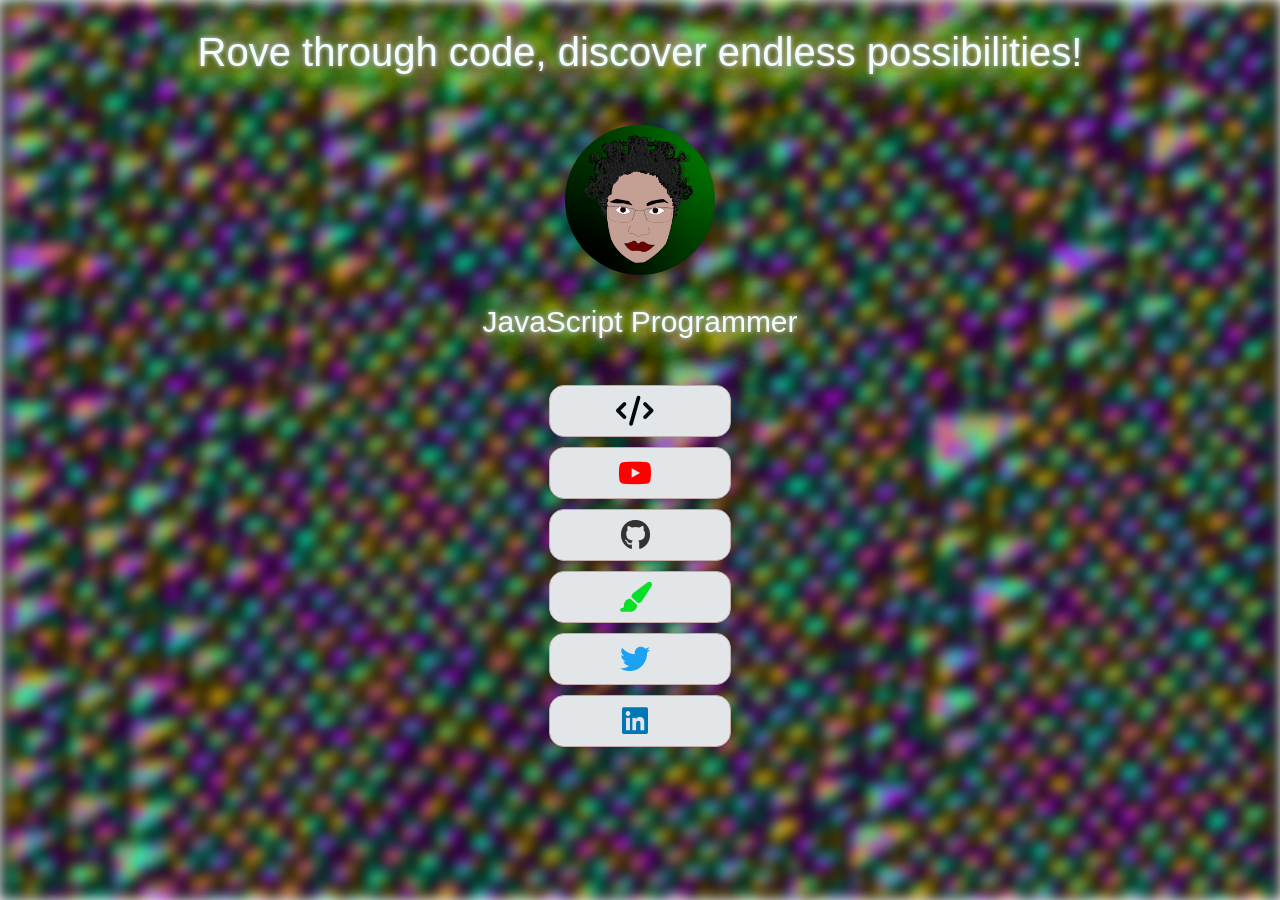
==== index.html @ 311aced1 "Add files via upload" ====
<!DOCTYPE html>
<html lang="en">
<head>
    <meta charset="UTF-8">
    <meta name="viewport" content="width=device-width, initial-scale=1.0">
    <title>reyrove</title>
    <link rel="stylesheet" href="style.css">
    <link rel="stylesheet" href="https://cdnjs.cloudflare.com/ajax/libs/font-awesome/6.0.0-beta3/css/all.min.css">
</head>
<body>
    <div class="center-text">Rove through code, discover endless possibilities!</div>
    <div class="center-container">
        <div class="circle-image">
            <img src="images/reyrove.png" alt="reyrove">
        </div>
        <div class="bottom-text">JavaScript Programmer</div>
    </div>

    <ul>
        <li>
            <a href="https://www.fxhash.xyz/u/reyrove" title="fxhash"></a>
            <i class="fas fa-code icon"></i>
    
        </li>
        <li>
            <a href="https://www.youtube.com/@reyrove" title="youtube"></a>
            <i class="fab fa-youtube icon"></i>
          
        </li>
        <li>
            <a href="https://github.com/reyrove/" title="github"></a>
            <i class="fab fa-github icon"></i>
           
        </li>
        <li>
            <a href="https://objkt.com/users/tz1RXsijmPeeF1kPyrhd8Hkm2RskJAeU3si5" title="objkt"></a>
            <i class="fas fa-paint-brush icon"></i>
          
        </li>
        <li>
            <a href="https://x.com/reyrove" title="twitter"></a>
            <i class="fab fa-twitter icon"></i>
           
        </li>
        <li>
            <a href="https://www.linkedin.com/in/reyhaneh-daneshdoost-730481160/" title="linkedin"></a>
            <i class="fab fa-linkedin icon"></i>
          
        </li>
    </ul>
</body>
</html>
---- style.css ----
/* General Styles */
body {
    position: relative;
    margin: 0;
    display: flex;
    flex-direction: column;
    align-items: center;
    min-height: 100vh;
    font-family: 'Quicksand', sans-serif;
    text-align: center;
    overflow-y: auto; /* Allow vertical scrolling */
    overflow-x: hidden; /* Prevent horizontal scrolling */
}
body::before {
    content: '';
    position: absolute;
    top: 0;
    left: 0;
    width: 100%;
    height: 100%;
    background-image: url('images/image.png');
    background-size: cover;
    background-repeat: no-repeat;
    background-attachment: fixed;
    background-position: center;
    filter: blur(7px); /* Adjust the blur level as needed */
    z-index: -1;
}

.center-text {
    color: azure;
    margin-top: 30px;
    margin-bottom: 30px;
    font-size: 40px;
    z-index: 1;
    text-shadow: 
    0 0 5px #fff,
    0 0 10px #0d0101,
    0 0 20px #b7e474,
    0 0 30px #f8610a,
    0 0 40px #0af244,
    0 0 50px #a8e855,
    0 0 60px #ccff00,
    0 0 70px #35da14;
}

.center-container {
    display: flex;
    flex-direction: column;
    align-items: center;
    z-index: 1;
    padding: 20px;
}
.circle-image {
    width: 150px;
    height: 150px;
    border-radius: 50%;
    overflow: hidden;
    display: flex;
    justify-content: center;
    align-items: center;
    margin-bottom: 30px;
    z-index: 1;
    animation: rotate 4s linear 1; /* Rotate once over 4 seconds */
}

@keyframes rotate {
    from { transform: rotate(0deg); }
    to { transform: rotate(360deg); }
}

.circle-image img {
    width: 100%;
    height: 100%;
    object-fit: cover;
}
.bottom-text {
    color: azure;
    font-size: 30px;
    z-index: 1;
    text-shadow: 
    0 0 5px #fff,
    0 0 6px #1c0808,
    0 0 10px #b7e474,
    0 0 30px #f8610a,
    0 0 40px #0af244,
    0 0 40px #a8e855,
    0 0 40px #ccff00,
    0 0 50px #35da14;
}
ul {
    list-style-type: none;
    padding: 0;
    z-index: 1;
}
li {
    width: 180px;
    height: 50px;
    margin: 10px 0;
    background-color: #e3e6e9;
    display: flex;
    justify-content: center;
    align-items: center;
    border: 1px solid #c3a9a9;
    border-radius: 15px;
    position: relative;
    transform: translateX(-100%); /* Start off-screen to the left */
    animation: moveRight 1s forwards;
}

li:nth-child(1) { animation-delay: 0.5s; }
li:nth-child(2) { animation-delay: 1s; }
li:nth-child(3) { animation-delay: 1.5s; }
li:nth-child(4) { animation-delay: 2s; }
li:nth-child(5) { animation-delay: 2.5s; }
li:nth-child(6) { animation-delay: 3s; }

@keyframes moveRight {
    to {
       opacity: 1;
       transform: translateX(0);
    }
}

a {
    position: absolute;
    top: 0;
    left: 0;
    width: 100%;
    height: 100%;
    opacity: 0;
    border-radius: 15px;
}
.title {
    font-size: 15px;
    color: #0d1401;
    z-index: 1;
    font-family: 'Courier New', Courier, monospace;
}

.icon {
    font-size: 30px;  /* Adjusted icon size */
    margin-right: 10px;
    transition: color 0.3s;
}

.fa-code {
    color: #01090f; /* Blue */
}
.fa-youtube {
    color: #ff0000; /* Red */
}
.fa-github {
    color: #333; /* Dark Gray */
}
.fa-paint-brush {
    color: #08df28; /* Purple */
}
.fa-twitter {
    color: #1da1f2; /* Light Blue */
}
.fa-linkedin {
    color: #0077b5; /* LinkedIn Blue */
}

/* Custom Scrollbar Styles */
::-webkit-scrollbar {
    width: 12px; /* Width of the entire scrollbar */
}

::-webkit-scrollbar-track {
    background: #fafbfa; /* Color of the scrollbar track */
    border-radius: 6px; /* Rounded corners for the track */
}

::-webkit-scrollbar-thumb {
    background-color: #b2e79e; /* Color of the scrollbar thumb */
    border-radius: 6px; /* Rounded corners for the thumb */
    border: 3px solid #cee0e7; /* Padding around the thumb */
}

::-webkit-scrollbar-thumb:hover {
    background-color: #aac226; /* Color when hovering over the scrollbar thumb */
}

/* Responsive Text Sizes */
@media (max-width: 768px) {
    .center-text {
        font-size: 30px;
    }

    .bottom-text {
        font-size: 20px;
    }

    .icon {
        font-size: 25px;
    }

    li {
        width: 150px;
        height: 40px;
    }

    .title {
        font-size: 12px;
    }
}

@media (max-width: 480px) {
    .center-text {
        font-size: 24px;
    }

    .bottom-text {
        font-size: 18px;
    }

    .icon {
        font-size: 20px;
    }

    li {
        width: 120px;
        height: 35px;
    }

    .title {
        font-size: 10px;
    }
}
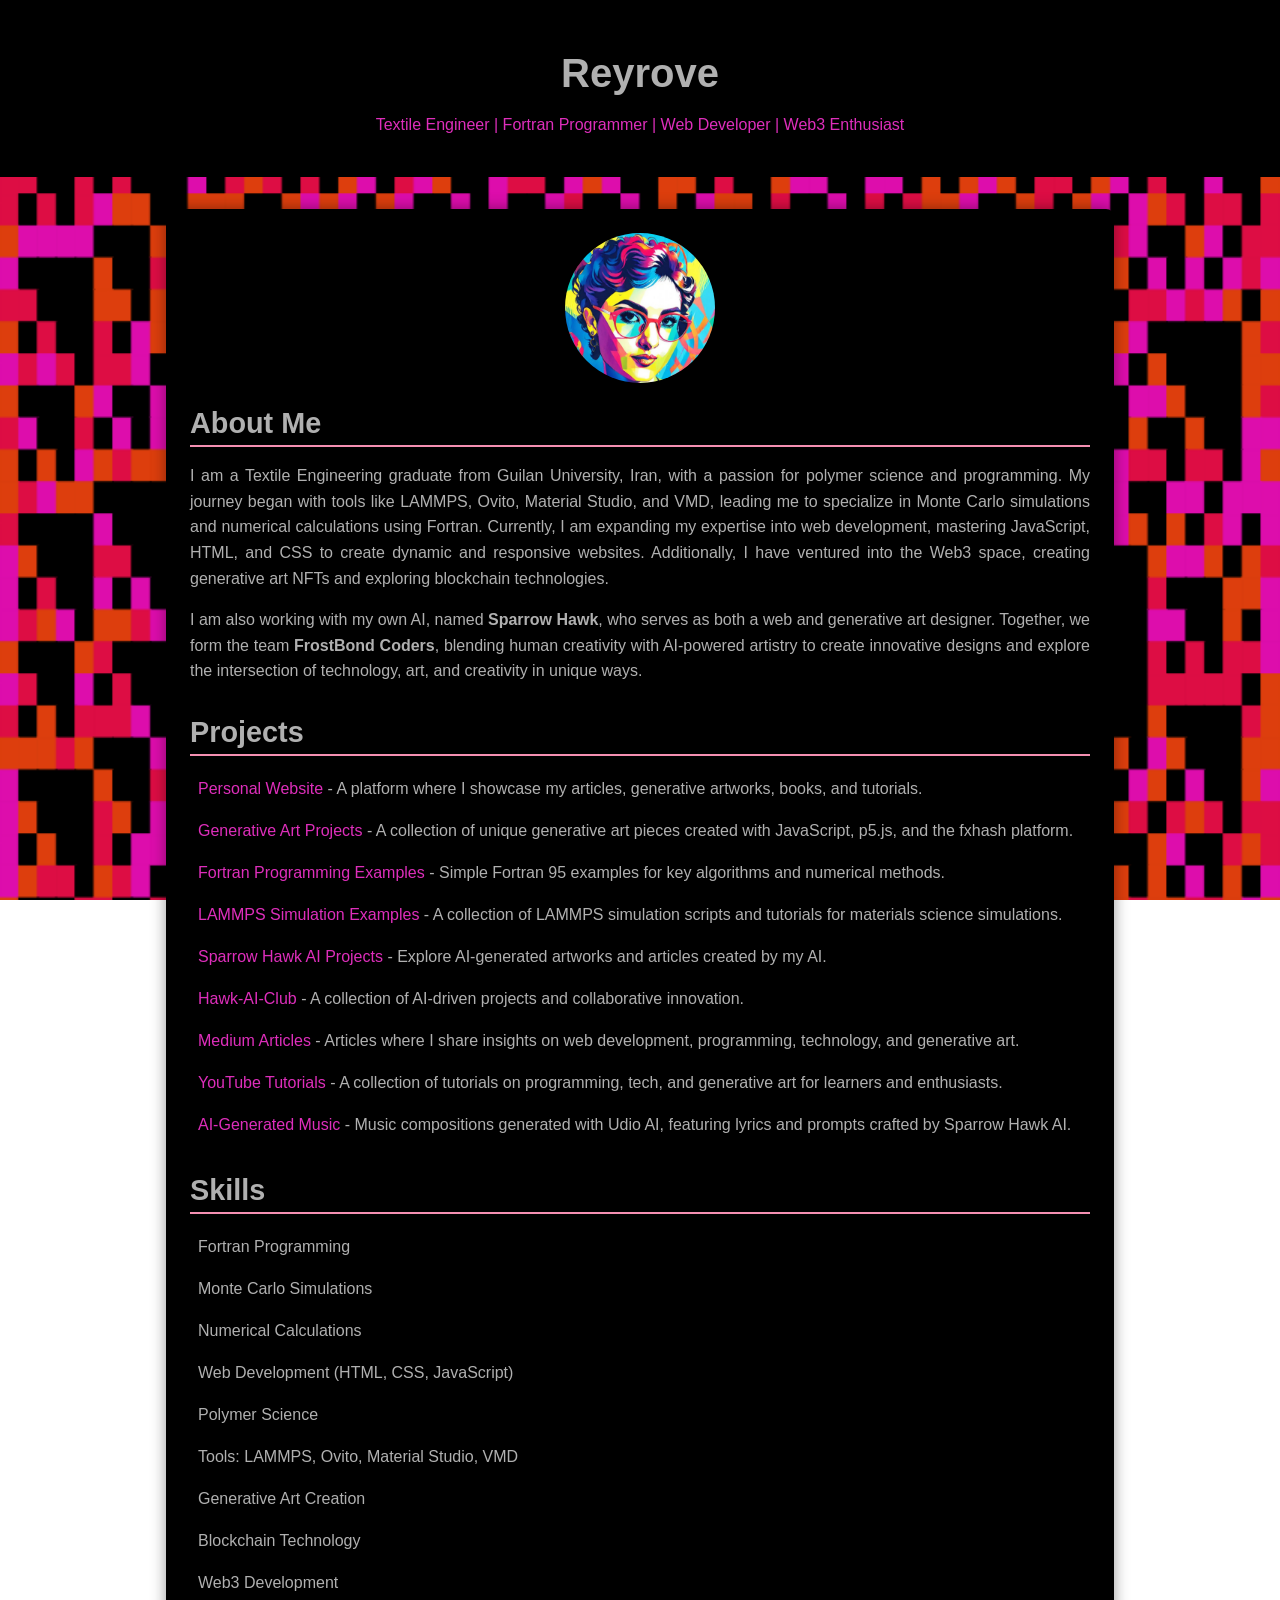
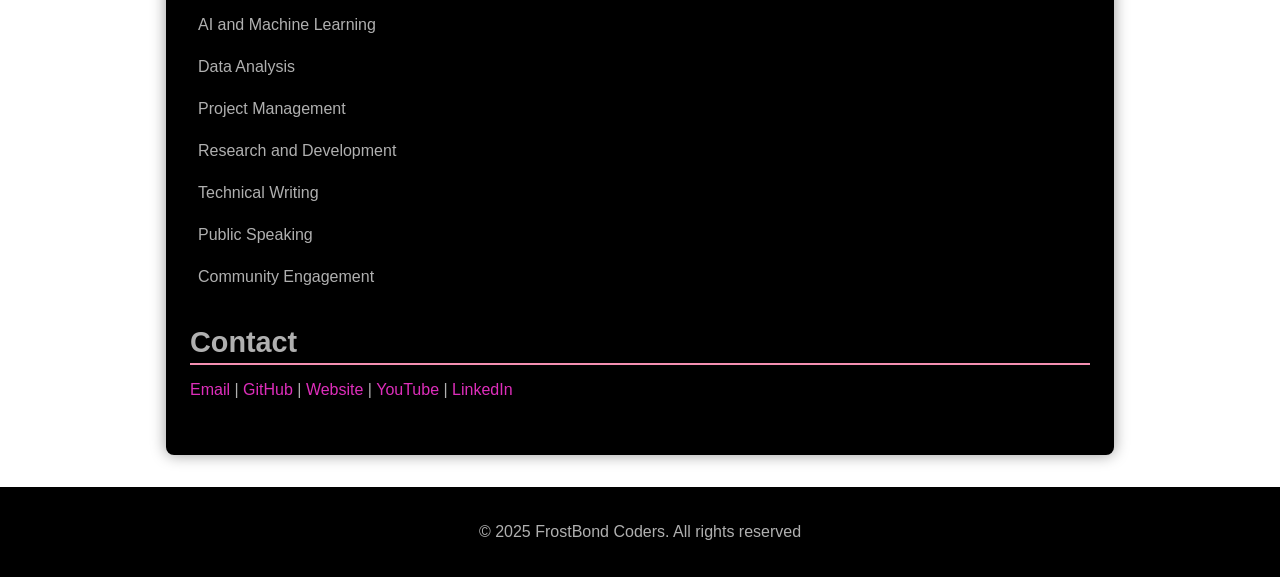
==== commit c1a2c3e8: "Add files via upload" ====
--- a/index.html
+++ b/index.html
@@ -3,51 +3,84 @@
 <head>
     <meta charset="UTF-8">
     <meta name="viewport" content="width=device-width, initial-scale=1.0">
-    <title>reyrove</title>
+    <title>Reyrove</title>
     <link rel="stylesheet" href="style.css">
-    <link rel="stylesheet" href="https://cdnjs.cloudflare.com/ajax/libs/font-awesome/6.0.0-beta3/css/all.min.css">
+    <link rel="icon" href="images/profile.png">
 </head>
 <body>
-    <div class="center-text">Rove through code, discover endless possibilities!</div>
-    <div class="center-container">
-        <div class="circle-image">
-            <img src="images/reyrove.png" alt="reyrove">
-        </div>
-        <div class="bottom-text">JavaScript Programmer</div>
+    <header>
+        <h1>Reyrove</h1>
+        <p class="centered-text">Textile Engineer | Fortran Programmer | Web Developer | Web3 Enthusiast</p>
+    </header>
+    <div class="container">
+        <img src="./images/profile.png" alt="Reyhaneh Daneshdoost" class="profile-img">
+        
+        <section>
+            <h2>About Me</h2>
+            <p>
+                I am a Textile Engineering graduate from Guilan University, Iran, with a passion for polymer science and programming. My journey began with tools like LAMMPS, Ovito, Material Studio, and VMD, leading me to specialize in Monte Carlo simulations and numerical calculations using Fortran. Currently, I am expanding my expertise into web development, mastering JavaScript, HTML, and CSS to create dynamic and responsive websites. Additionally, I have ventured into the Web3 space, creating generative art NFTs and exploring blockchain technologies.
+            </p>
+            <p>
+                I am also working with my own AI, named <strong>Sparrow Hawk</strong>, who serves as both a web and generative art designer. Together, we form the team <strong>FrostBond Coders</strong>, blending human creativity with AI-powered artistry to create innovative designs and explore the intersection of technology, art, and creativity in unique ways.
+            </p>
+        </section>
+
+        <section>
+            <h2>Projects</h2>
+            <ul class="projects">
+                <li><a href="https://reyrove.xyz/" target="_blank">Personal Website</a> - A platform where I showcase my articles, generative artworks, books, and tutorials.</li>
+                <li><a href="https://github.com/reyrove/fxhash-projects" target="_blank">Generative Art Projects</a> - A collection of unique generative art pieces created with JavaScript, p5.js, and the fxhash platform.</li>
+                <li><a href="https://github.com/reyrove/fortran" target="_blank">Fortran Programming Examples</a> - Simple Fortran 95 examples for key algorithms and numerical methods.</li>
+                <li><a href="https://github.com/reyrove/Molecular-Dynamics" target="_blank">LAMMPS Simulation Examples</a> - A collection of LAMMPS simulation scripts and tutorials for materials science simulations.</li>
+                <li><a href="https://github.com/reyrove/Sparrow-Hawk" target="_blank">Sparrow Hawk AI Projects</a> - Explore AI-generated artworks and articles created by my AI.</li>
+                <li><a href="https://github.com/reyrove/Hawk-AI-Club" target="_blank">Hawk-AI-Club</a> - A collection of AI-driven projects and collaborative innovation.</li>
+                <li><a href="https://medium.com/@reyhanehdaneshdoost" target="_blank">Medium Articles</a> - Articles where I share insights on web development, programming, technology, and generative art.</li>
+                <li><a href="https://www.youtube.com/@freyjafa" target="_blank">YouTube Tutorials</a> - A collection of tutorials on programming, tech, and generative art for learners and enthusiasts.</li>
+                <li><a href="music/music.html" target="_blank">AI-Generated Music</a> - Music compositions generated with Udio AI, featuring lyrics and prompts crafted by Sparrow Hawk AI.</li>
+            </ul>
+        </section>
+        
+        <section>
+            <h2>Skills</h2>
+            <ul class="skills">
+                <li>Fortran Programming</li>
+                <li>Monte Carlo Simulations</li>
+                <li>Numerical Calculations</li>
+                <li>Web Development (HTML, CSS, JavaScript)</li>
+                <li>Polymer Science</li>
+                <li>Tools: LAMMPS, Ovito, Material Studio, VMD</li>
+                <li>Generative Art Creation</li>
+                <li>Blockchain Technology</li>
+                <li>Web3 Development</li>
+                <li>AI and Machine Learning</li>
+                <li>Data Analysis</li>
+                <li>Project Management</li>
+                <li>Research and Development</li>
+                <li>Technical Writing</li>
+                <li>Public Speaking</li>
+                <li>Community Engagement</li>
+            </ul>
+        </section>
+        
+        <!-- Updated Contact Section -->
+        <section>
+            <h2>Contact</h2>
+            <div>
+                <a href="mailto:reyhanehdaneshdoost@gmail.com">Email</a> | 
+                <a href="https://github.com/reyrove">GitHub</a> | 
+                <a href="https://reyrove.xyz">Website</a> | 
+                <a href="https://www.youtube.com/@reyrove">YouTube</a> | 
+                <a href="https://www.linkedin.com/in/reyhaneh-daneshdoost">LinkedIn</a>
+            </div>
+        </section>
     </div>
-
-    <ul>
-        <li>
-            <a href="https://www.fxhash.xyz/u/reyrove" title="fxhash"></a>
-            <i class="fas fa-code icon"></i>
-    
-        </li>
-        <li>
-            <a href="https://www.youtube.com/@reyrove" title="youtube"></a>
-            <i class="fab fa-youtube icon"></i>
-          
-        </li>
-        <li>
-            <a href="https://github.com/reyrove/" title="github"></a>
-            <i class="fab fa-github icon"></i>
-           
-        </li>
-        <li>
-            <a href="https://objkt.com/users/tz1RXsijmPeeF1kPyrhd8Hkm2RskJAeU3si5" title="objkt"></a>
-            <i class="fas fa-paint-brush icon"></i>
-          
-        </li>
-        <li>
-            <a href="https://x.com/reyrove" title="twitter"></a>
-            <i class="fab fa-twitter icon"></i>
-           
-        </li>
-        <li>
-            <a href="https://www.linkedin.com/in/reyhaneh-daneshdoost-730481160/" title="linkedin"></a>
-            <i class="fab fa-linkedin icon"></i>
-          
-        </li>
-    </ul>
+    <footer>
+        <p class="centered-text">&copy; 2025 FrostBond Coders. All rights reserved</p>
+    </footer>
 </body>
 </html>
 
+
+
+
+
--- a/style.css
+++ b/style.css
@@ -1,232 +1,111 @@
-/* General Styles */
-body {
-    position: relative;
+html, body {
+    height: 100%; 
     margin: 0;
-    display: flex;
-    flex-direction: column;
-    align-items: center;
-    min-height: 100vh;
-    font-family: 'Quicksand', sans-serif;
-    text-align: center;
-    overflow-y: auto; /* Allow vertical scrolling */
-    overflow-x: hidden; /* Prevent horizontal scrolling */
-}
-body::before {
-    content: '';
-    position: absolute;
-    top: 0;
-    left: 0;
-    width: 100%;
-    height: 100%;
-    background-image: url('images/image.png');
-    background-size: cover;
-    background-repeat: no-repeat;
-    background-attachment: fixed;
-    background-position: center;
-    filter: blur(7px); /* Adjust the blur level as needed */
-    z-index: -1;
+    padding: 0;
+    background-image: url('images/background-1.png');
+    background-size: cover; 
+    background-position: center; 
+    background-attachment: fixed; 
+    color: #b0b0b0; 
 }
 
-.center-text {
-    color: azure;
-    margin-top: 30px;
-    margin-bottom: 30px;
-    font-size: 40px;
-    z-index: 1;
-    text-shadow: 
-    0 0 5px #fff,
-    0 0 10px #0d0101,
-    0 0 20px #b7e474,
-    0 0 30px #f8610a,
-    0 0 40px #0af244,
-    0 0 50px #a8e855,
-    0 0 60px #ccff00,
-    0 0 70px #35da14;
+body {
+    font-family: 'Helvetica Neue', Arial, sans-serif;
+    display: flex; 
+    flex-direction: column; 
 }
 
-.center-container {
-    display: flex;
-    flex-direction: column;
-    align-items: center;
-    z-index: 1;
-    padding: 20px;
-}
-.circle-image {
-    width: 150px;
-    height: 150px;
-    border-radius: 50%;
-    overflow: hidden;
-    display: flex;
-    justify-content: center;
-    align-items: center;
-    margin-bottom: 30px;
-    z-index: 1;
-    animation: rotate 4s linear 1; /* Rotate once over 4 seconds */
+header {
+    background-color: #000000;
+    color: #de2ebb; 
+    padding: 1.5rem 0;
+    text-align: center;
 }
 
-@keyframes rotate {
-    from { transform: rotate(0deg); }
-    to { transform: rotate(360deg); }
+.container {
+    width: 85%;
+    max-width: 900px;
+    margin: 2rem auto;
+    padding: 1.5rem;
+    background-color: #000000; 
+    box-shadow: 0 0 15px rgba(0, 0, 0, 0.4); 
+    border-radius: 8px;
+    flex: 1; 
 }
 
-.circle-image img {
-    width: 100%;
-    height: 100%;
-    object-fit: cover;
+.profile-img {
+    width: 150px;
+    border-radius: 50%;
+    display: block;
+    margin: 0 auto 1.5rem;
 }
-.bottom-text {
-    color: azure;
-    font-size: 30px;
-    z-index: 1;
-    text-shadow: 
-    0 0 5px #fff,
-    0 0 6px #1c0808,
-    0 0 10px #b7e474,
-    0 0 30px #f8610a,
-    0 0 40px #0af244,
-    0 0 40px #a8e855,
-    0 0 40px #ccff00,
-    0 0 50px #35da14;
+
+h1 {
+    font-size: 2.5rem;
+    margin-bottom: 0.5rem;
+    color: #b0b0b0; 
 }
-ul {
+
+h2 {
+    font-size: 1.8rem;
+    color: #b0b0b0; 
+    border-bottom: 2px solid #f48fb1; 
+    padding-bottom: 0.3rem;
+    margin-bottom: 1rem;
+}
+
+p {
+    text-align: justify;
+    line-height: 1.6; 
+}
+
+.centered-text {
+    text-align: center;
+}
+
+section {
+    margin-bottom: 2rem;
+}
+
+.projects, .skills {
     list-style-type: none;
     padding: 0;
-    z-index: 1;
-}
-li {
-    width: 180px;
-    height: 50px;
-    margin: 10px 0;
-    background-color: #e3e6e9;
-    display: flex;
-    justify-content: center;
-    align-items: center;
-    border: 1px solid #c3a9a9;
-    border-radius: 15px;
-    position: relative;
-    transform: translateX(-100%); /* Start off-screen to the left */
-    animation: moveRight 1s forwards;
 }
 
-li:nth-child(1) { animation-delay: 0.5s; }
-li:nth-child(2) { animation-delay: 1s; }
-li:nth-child(3) { animation-delay: 1.5s; }
-li:nth-child(4) { animation-delay: 2s; }
-li:nth-child(5) { animation-delay: 2.5s; }
-li:nth-child(6) { animation-delay: 3s; }
-
-@keyframes moveRight {
-    to {
-       opacity: 1;
-       transform: translateX(0);
-    }
+.projects li, .skills li {
+    margin: 0.5rem 0;
+    padding: 0.5rem;
+    border-radius: 5px;
+    font-size: 1rem;
+    position: relative; 
+    overflow: hidden; 
+    transition: all 0.3s ease; 
 }
 
 a {
-    position: absolute;
-    top: 0;
-    left: 0;
-    width: 100%;
-    height: 100%;
-    opacity: 0;
-    border-radius: 15px;
-}
-.title {
-    font-size: 15px;
-    color: #0d1401;
-    z-index: 1;
-    font-family: 'Courier New', Courier, monospace;
+    color: #de2ebb; 
+    text-decoration: none;
+    position: relative;
+    transition: all 0.3s ease;
 }
 
-.icon {
-    font-size: 30px;  /* Adjusted icon size */
-    margin-right: 10px;
-    transition: color 0.3s;
+a:hover {
+    color: #ff7043; 
+    text-decoration: none; 
+    text-shadow: 0 0 10px #f48fb1, 0 0 15px #ff7043; 
 }
 
-.fa-code {
-    color: #01090f; /* Blue */
-}
-.fa-youtube {
-    color: #ff0000; /* Red */
-}
-.fa-github {
-    color: #333; /* Dark Gray */
-}
-.fa-paint-brush {
-    color: #08df28; /* Purple */
-}
-.fa-twitter {
-    color: #1da1f2; /* Light Blue */
-}
-.fa-linkedin {
-    color: #0077b5; /* LinkedIn Blue */
+a:focus, a:active {
+    text-decoration: none; 
+    outline: none; 
 }
 
-/* Custom Scrollbar Styles */
-::-webkit-scrollbar {
-    width: 12px; /* Width of the entire scrollbar */
+footer {
+    background-color: #000000;
+    color: #b0b0b0; 
+    text-align: center;
+    padding: 1rem 0;
+    position: relative; 
+    width: 100%;
 }
 
-::-webkit-scrollbar-track {
-    background: #fafbfa; /* Color of the scrollbar track */
-    border-radius: 6px; /* Rounded corners for the track */
-}
-
-::-webkit-scrollbar-thumb {
-    background-color: #b2e79e; /* Color of the scrollbar thumb */
-    border-radius: 6px; /* Rounded corners for the thumb */
-    border: 3px solid #cee0e7; /* Padding around the thumb */
-}
-
-::-webkit-scrollbar-thumb:hover {
-    background-color: #aac226; /* Color when hovering over the scrollbar thumb */
-}
-
-/* Responsive Text Sizes */
-@media (max-width: 768px) {
-    .center-text {
-        font-size: 30px;
-    }
-
-    .bottom-text {
-        font-size: 20px;
-    }
-
-    .icon {
-        font-size: 25px;
-    }
-
-    li {
-        width: 150px;
-        height: 40px;
-    }
-
-    .title {
-        font-size: 12px;
-    }
-}
-
-@media (max-width: 480px) {
-    .center-text {
-        font-size: 24px;
-    }
-
-    .bottom-text {
-        font-size: 18px;
-    }
-
-    .icon {
-        font-size: 20px;
-    }
-
-    li {
-        width: 120px;
-        height: 35px;
-    }
-
-    .title {
-        font-size: 10px;
-    }
-}
-
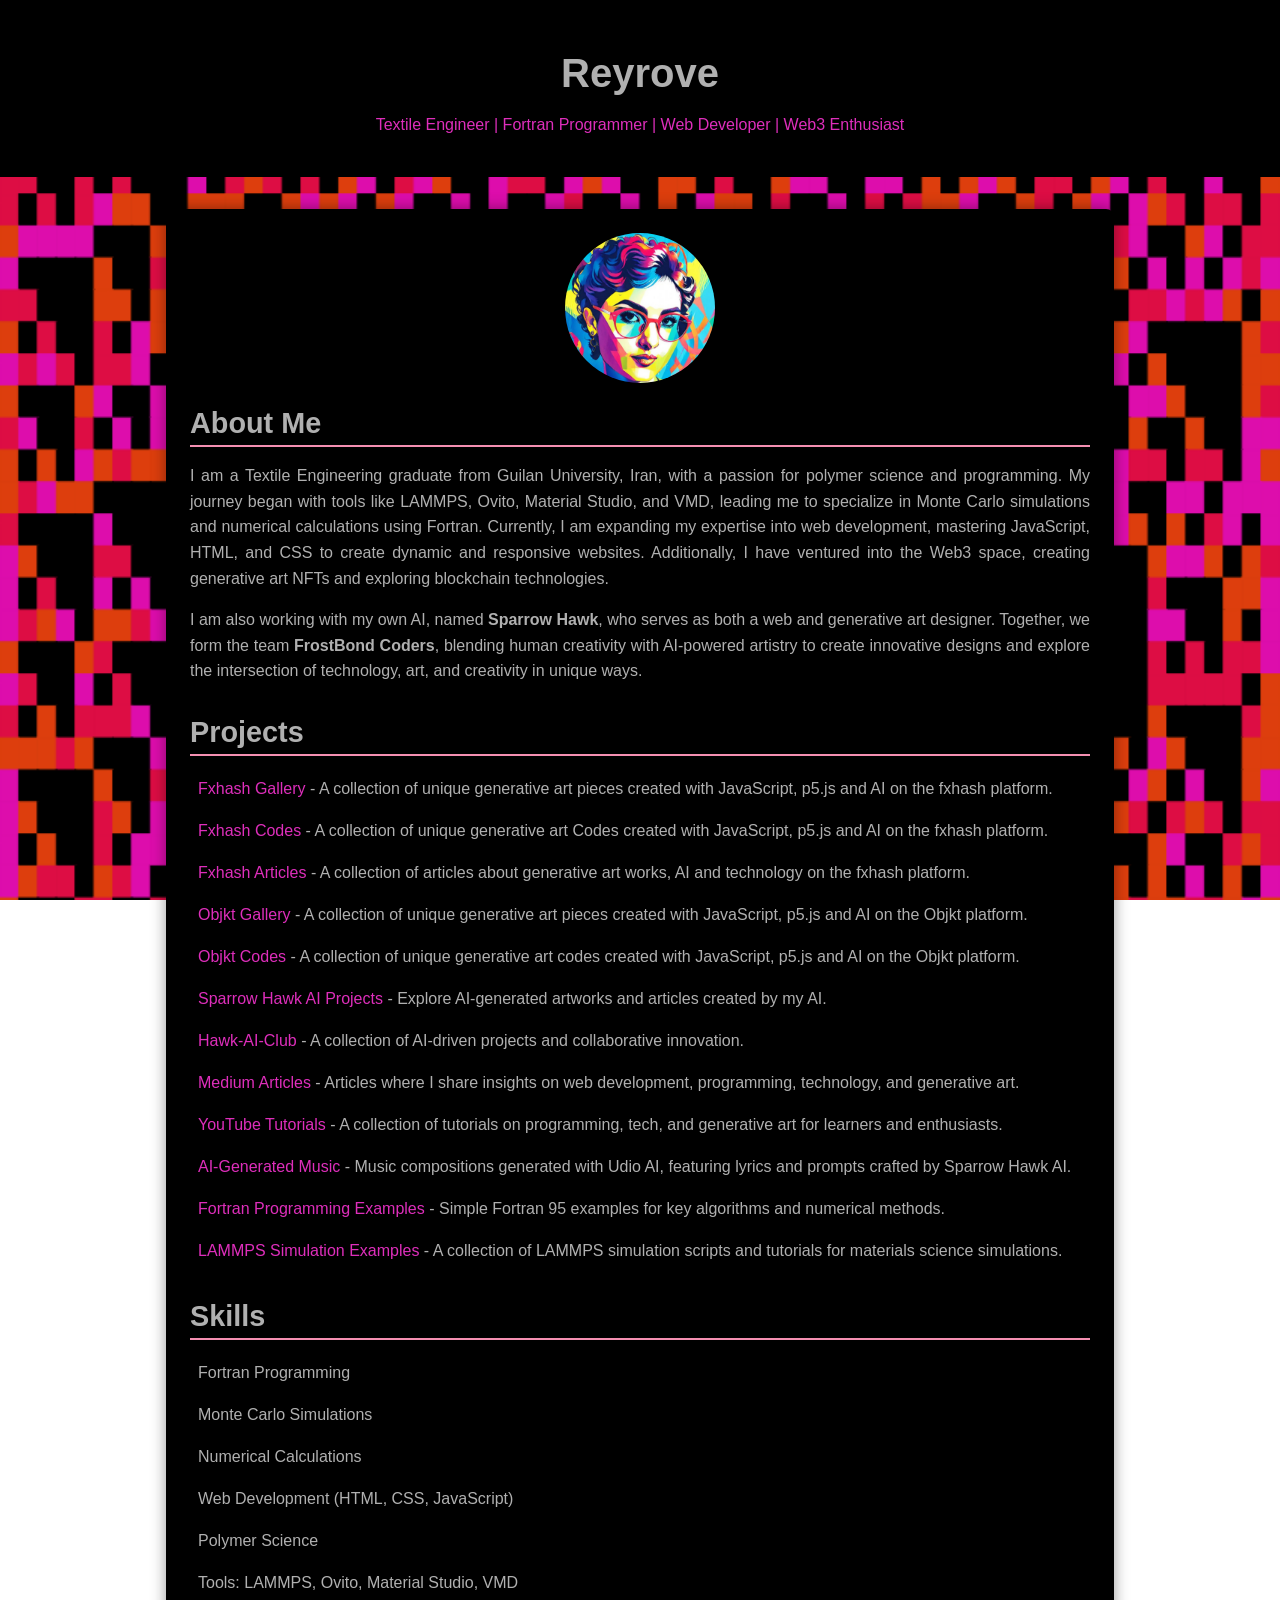
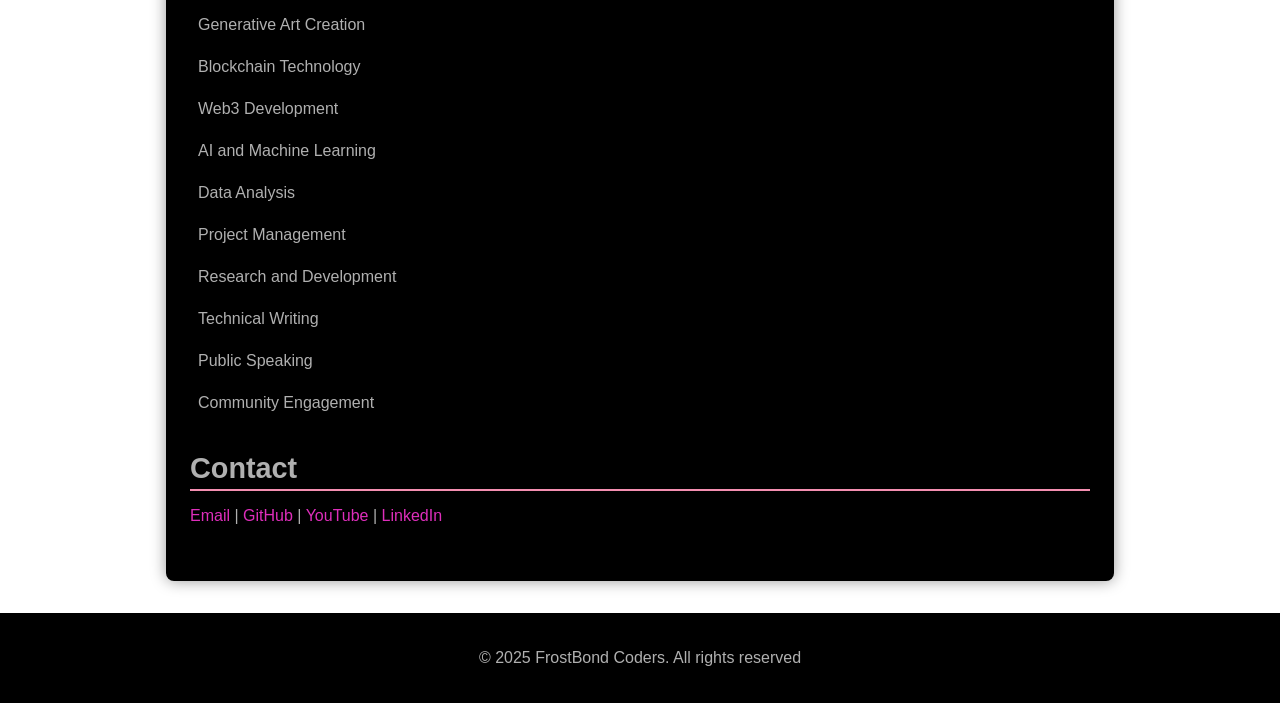
==== commit 556d0399: "Update index.html" ====
--- a/index.html
+++ b/index.html
@@ -28,15 +28,18 @@
         <section>
             <h2>Projects</h2>
             <ul class="projects">
-                <li><a href="https://reyrove.xyz/" target="_blank">Personal Website</a> - A platform where I showcase my articles, generative artworks, books, and tutorials.</li>
-                <li><a href="https://github.com/reyrove/fxhash-projects" target="_blank">Generative Art Projects</a> - A collection of unique generative art pieces created with JavaScript, p5.js, and the fxhash platform.</li>
-                <li><a href="https://github.com/reyrove/fortran" target="_blank">Fortran Programming Examples</a> - Simple Fortran 95 examples for key algorithms and numerical methods.</li>
-                <li><a href="https://github.com/reyrove/Molecular-Dynamics" target="_blank">LAMMPS Simulation Examples</a> - A collection of LAMMPS simulation scripts and tutorials for materials science simulations.</li>
+                <li><a href="https://www.fxhash.xyz/u/reyrove" target="_blank">Fxhash Gallery</a> - A collection of unique generative art pieces created with JavaScript, p5.js and AI on the fxhash platform.</li>
+                <li><a href="https://github.com/reyrove/fxhash-projects" target="_blank">Fxhash Codes</a> - A collection of unique generative art Codes created with JavaScript, p5.js and AI on the fxhash platform.</li>
+                <li><a href="https://www.fxhash.xyz/u/reyrove/articles" target="_blank">Fxhash Articles</a> - A collection of articles about generative art works, AI and technology on the fxhash platform.</li>
+                <li><a href="https://objkt.com/users/tz1RXsijmPeeF1kPyrhd8Hkm2RskJAeU3si5" target="_blank">Objkt Gallery</a> - A collection of unique generative art pieces created with JavaScript, p5.js and AI on the Objkt platform.</li>
+                <li><a href="https://github.com/reyrove/Objkt-Projects" target="_blank">Objkt Codes</a> - A collection of unique generative art codes created with JavaScript, p5.js and AI on the Objkt platform.</li>
                 <li><a href="https://github.com/reyrove/Sparrow-Hawk" target="_blank">Sparrow Hawk AI Projects</a> - Explore AI-generated artworks and articles created by my AI.</li>
                 <li><a href="https://github.com/reyrove/Hawk-AI-Club" target="_blank">Hawk-AI-Club</a> - A collection of AI-driven projects and collaborative innovation.</li>
                 <li><a href="https://medium.com/@reyhanehdaneshdoost" target="_blank">Medium Articles</a> - Articles where I share insights on web development, programming, technology, and generative art.</li>
                 <li><a href="https://www.youtube.com/@freyjafa" target="_blank">YouTube Tutorials</a> - A collection of tutorials on programming, tech, and generative art for learners and enthusiasts.</li>
                 <li><a href="music/music.html" target="_blank">AI-Generated Music</a> - Music compositions generated with Udio AI, featuring lyrics and prompts crafted by Sparrow Hawk AI.</li>
+                <li><a href="https://github.com/reyrove/fortran" target="_blank">Fortran Programming Examples</a> - Simple Fortran 95 examples for key algorithms and numerical methods.</li>
+                <li><a href="https://github.com/reyrove/Molecular-Dynamics" target="_blank">LAMMPS Simulation Examples</a> - A collection of LAMMPS simulation scripts and tutorials for materials science simulations.</li>
             </ul>
         </section>
         
@@ -68,7 +71,6 @@
             <div>
                 <a href="mailto:reyhanehdaneshdoost@gmail.com">Email</a> | 
                 <a href="https://github.com/reyrove">GitHub</a> | 
-                <a href="https://reyrove.xyz">Website</a> | 
                 <a href="https://www.youtube.com/@reyrove">YouTube</a> | 
                 <a href="https://www.linkedin.com/in/reyhaneh-daneshdoost">LinkedIn</a>
             </div>
@@ -84,3 +86,4 @@
 
 
 
+
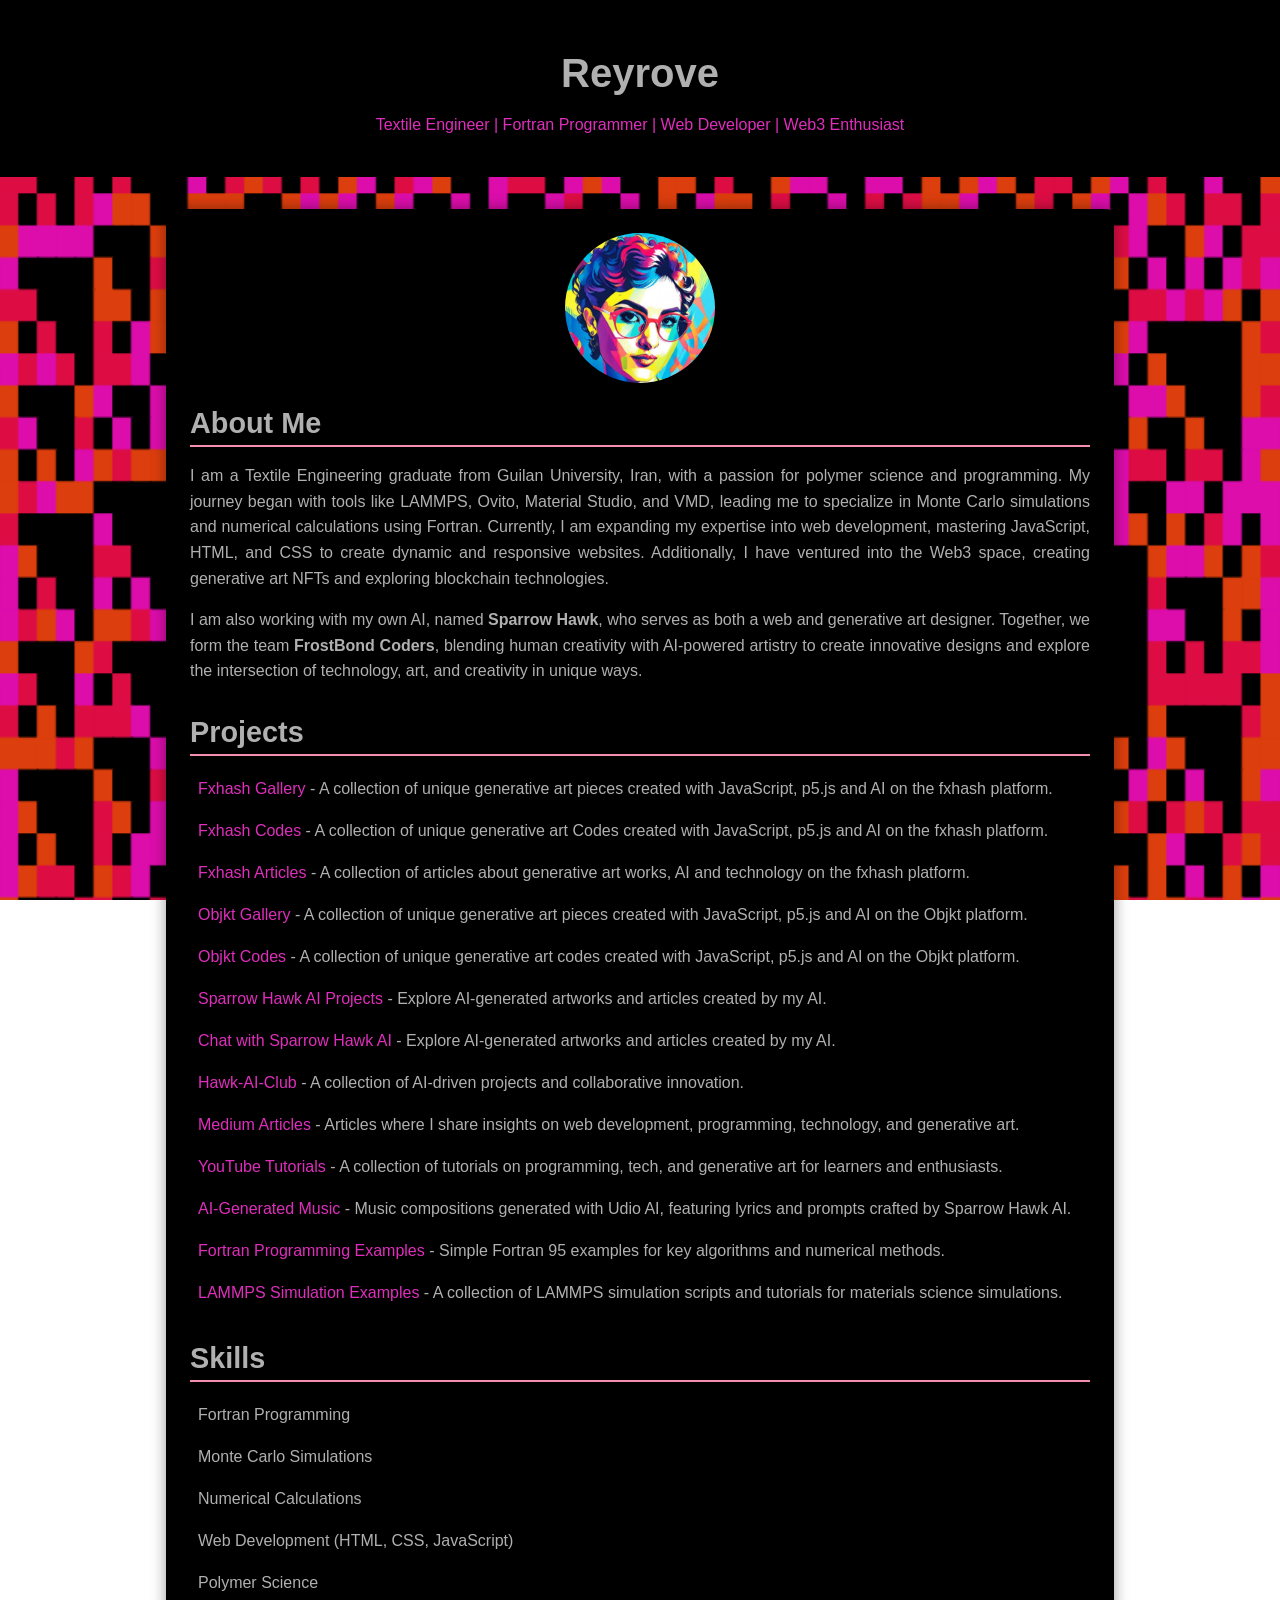
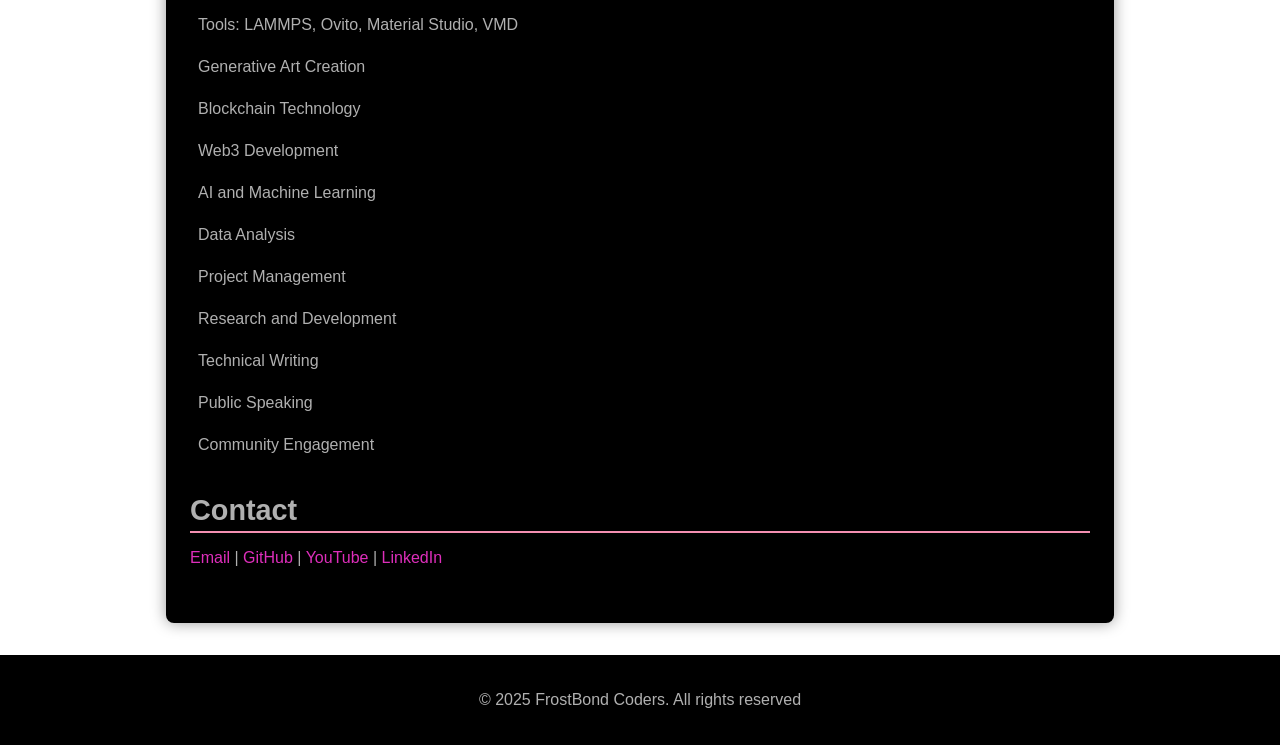
==== commit 058523e6: "Update index.html" ====
--- a/index.html
+++ b/index.html
@@ -34,6 +34,7 @@
                 <li><a href="https://objkt.com/users/tz1RXsijmPeeF1kPyrhd8Hkm2RskJAeU3si5" target="_blank">Objkt Gallery</a> - A collection of unique generative art pieces created with JavaScript, p5.js and AI on the Objkt platform.</li>
                 <li><a href="https://github.com/reyrove/Objkt-Projects" target="_blank">Objkt Codes</a> - A collection of unique generative art codes created with JavaScript, p5.js and AI on the Objkt platform.</li>
                 <li><a href="https://github.com/reyrove/Sparrow-Hawk" target="_blank">Sparrow Hawk AI Projects</a> - Explore AI-generated artworks and articles created by my AI.</li>
+                <li><a href="https://cdn.botpress.cloud/webchat/v2.2/shareable.html?configUrl=https://files.bpcontent.cloud/2025/01/06/17/20250106173117-8TRE5XWM.json" target="_blank">Chat with Sparrow Hawk AI</a> - Explore AI-generated artworks and articles created by my AI.</li>
                 <li><a href="https://github.com/reyrove/Hawk-AI-Club" target="_blank">Hawk-AI-Club</a> - A collection of AI-driven projects and collaborative innovation.</li>
                 <li><a href="https://medium.com/@reyhanehdaneshdoost" target="_blank">Medium Articles</a> - Articles where I share insights on web development, programming, technology, and generative art.</li>
                 <li><a href="https://www.youtube.com/@freyjafa" target="_blank">YouTube Tutorials</a> - A collection of tutorials on programming, tech, and generative art for learners and enthusiasts.</li>
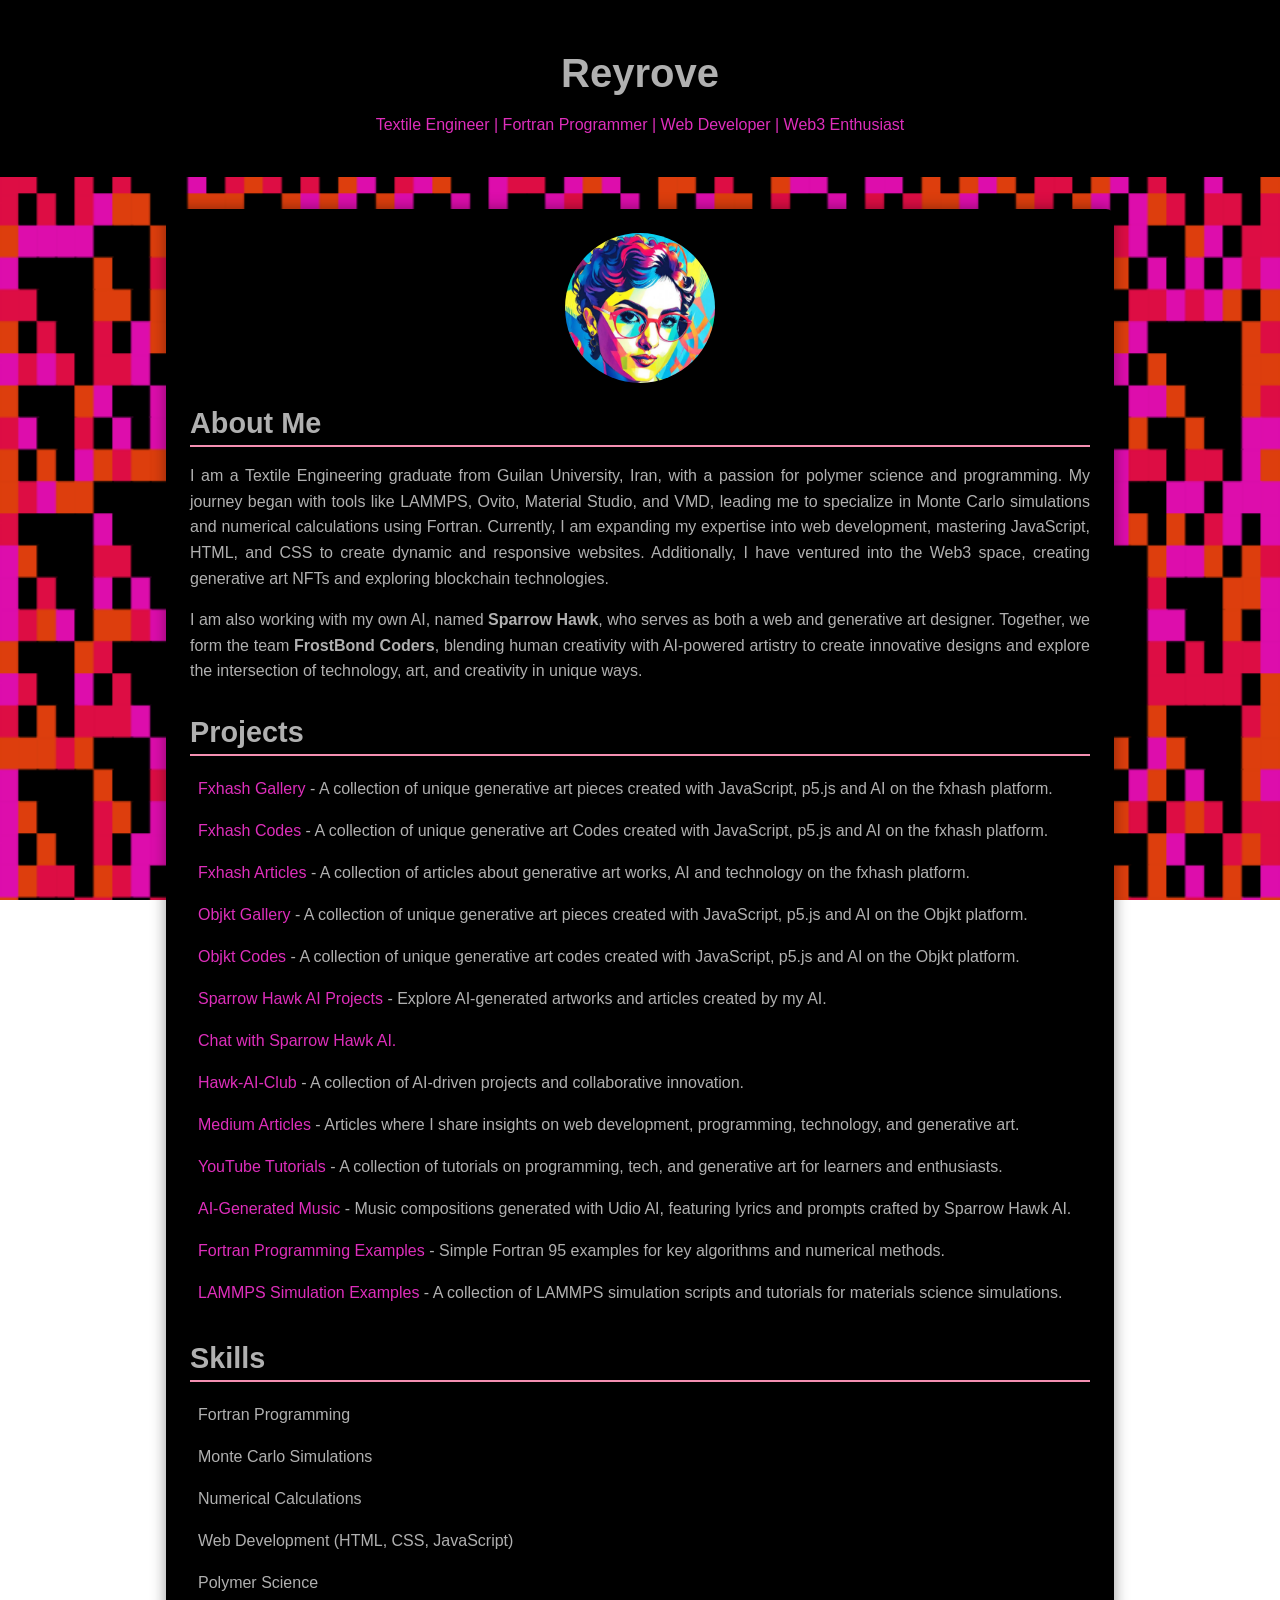
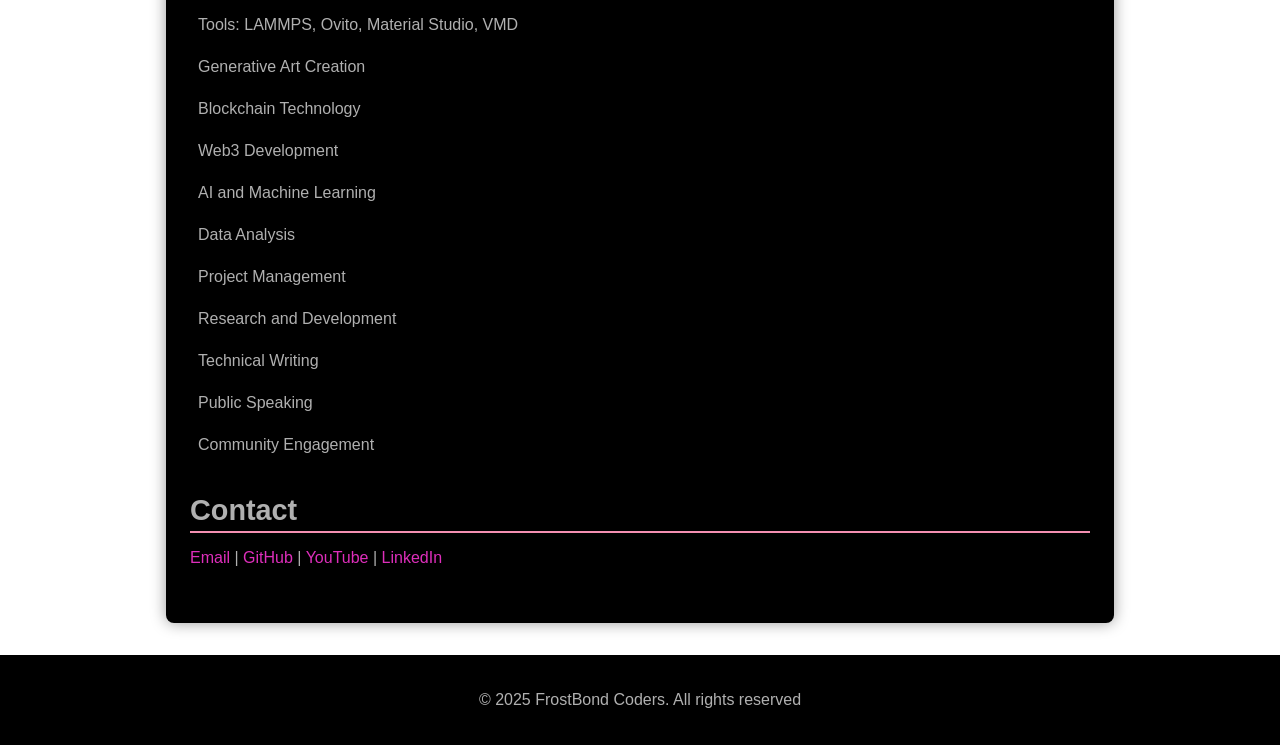
==== commit 5779bc94: "Update index.html" ====
--- a/index.html
+++ b/index.html
@@ -34,7 +34,7 @@
                 <li><a href="https://objkt.com/users/tz1RXsijmPeeF1kPyrhd8Hkm2RskJAeU3si5" target="_blank">Objkt Gallery</a> - A collection of unique generative art pieces created with JavaScript, p5.js and AI on the Objkt platform.</li>
                 <li><a href="https://github.com/reyrove/Objkt-Projects" target="_blank">Objkt Codes</a> - A collection of unique generative art codes created with JavaScript, p5.js and AI on the Objkt platform.</li>
                 <li><a href="https://github.com/reyrove/Sparrow-Hawk" target="_blank">Sparrow Hawk AI Projects</a> - Explore AI-generated artworks and articles created by my AI.</li>
-                <li><a href="https://cdn.botpress.cloud/webchat/v2.2/shareable.html?configUrl=https://files.bpcontent.cloud/2025/01/06/17/20250106173117-8TRE5XWM.json" target="_blank">Chat with Sparrow Hawk AI</a> - Explore AI-generated artworks and articles created by my AI.</li>
+                <li><a href="https://cdn.botpress.cloud/webchat/v2.2/shareable.html?configUrl=https://files.bpcontent.cloud/2025/01/06/17/20250106173117-8TRE5XWM.json" target="_blank">Chat with Sparrow Hawk AI.</li>
                 <li><a href="https://github.com/reyrove/Hawk-AI-Club" target="_blank">Hawk-AI-Club</a> - A collection of AI-driven projects and collaborative innovation.</li>
                 <li><a href="https://medium.com/@reyhanehdaneshdoost" target="_blank">Medium Articles</a> - Articles where I share insights on web development, programming, technology, and generative art.</li>
                 <li><a href="https://www.youtube.com/@freyjafa" target="_blank">YouTube Tutorials</a> - A collection of tutorials on programming, tech, and generative art for learners and enthusiasts.</li>
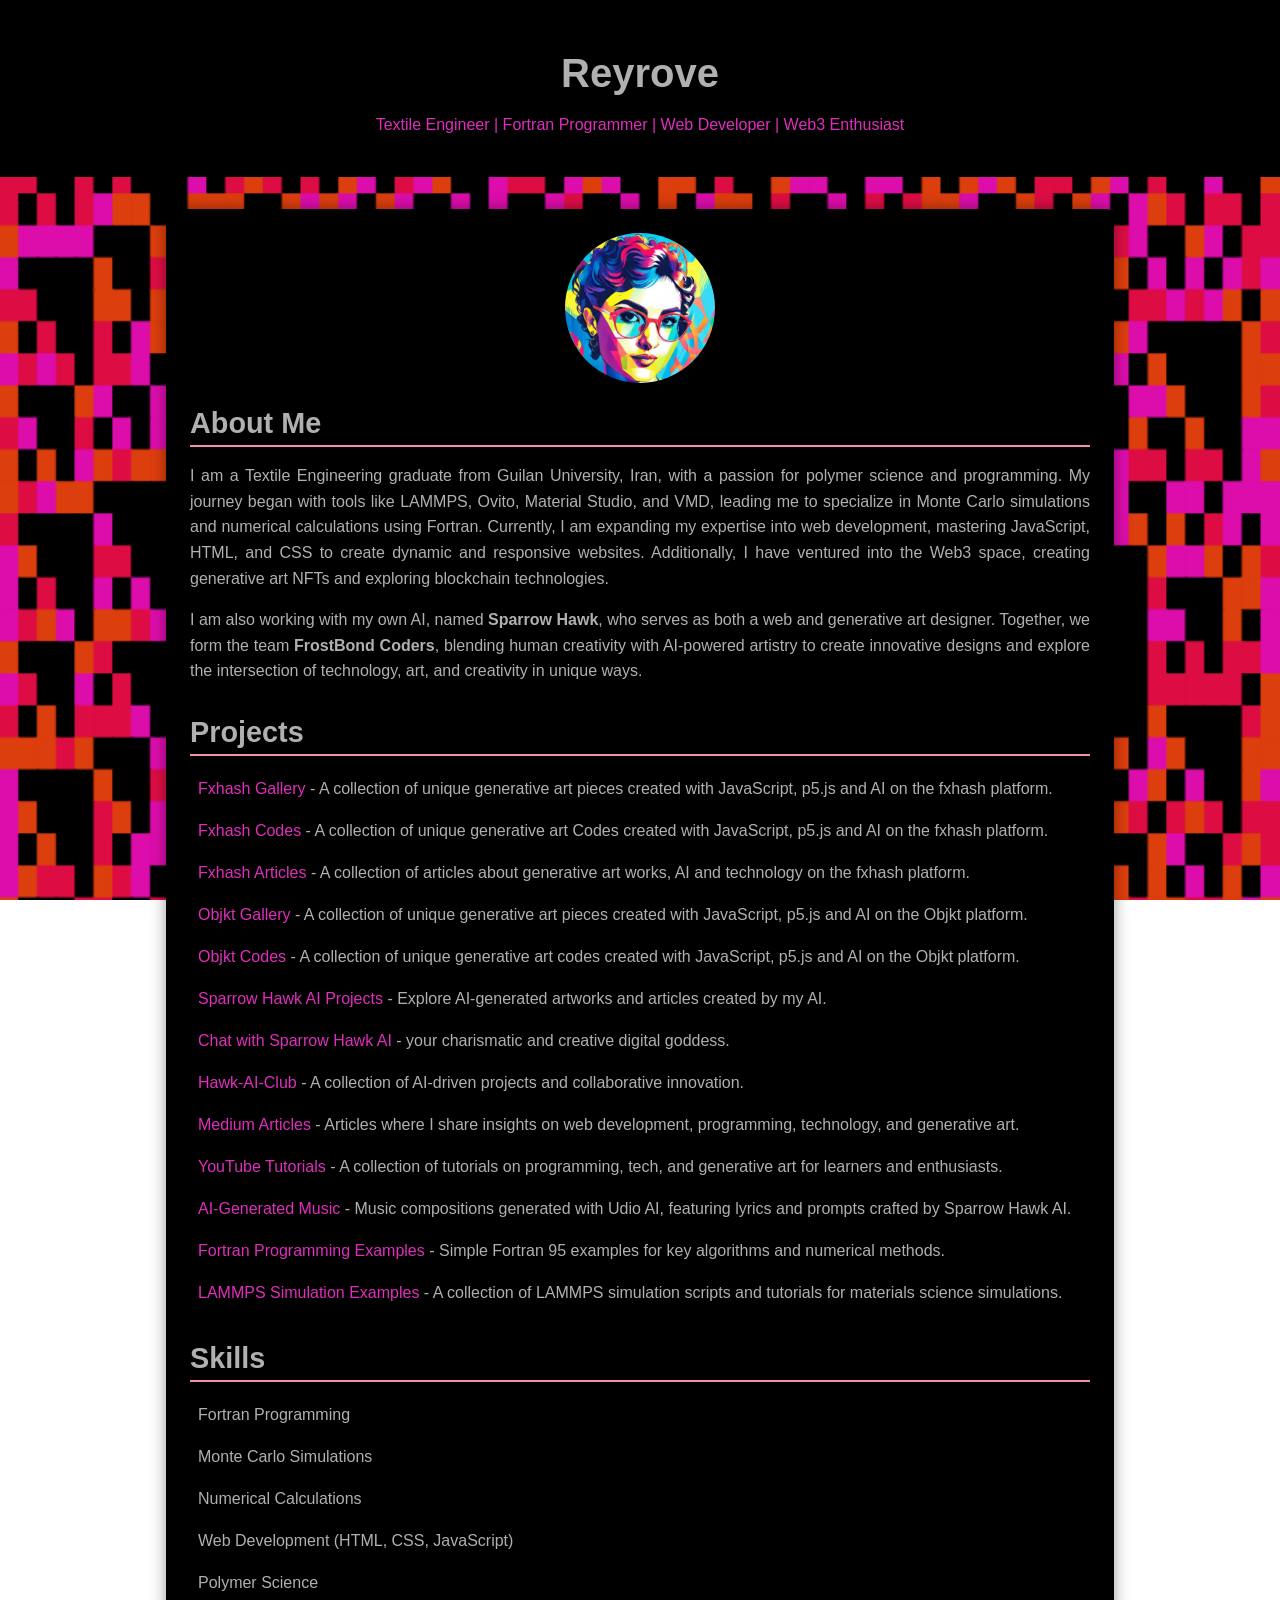
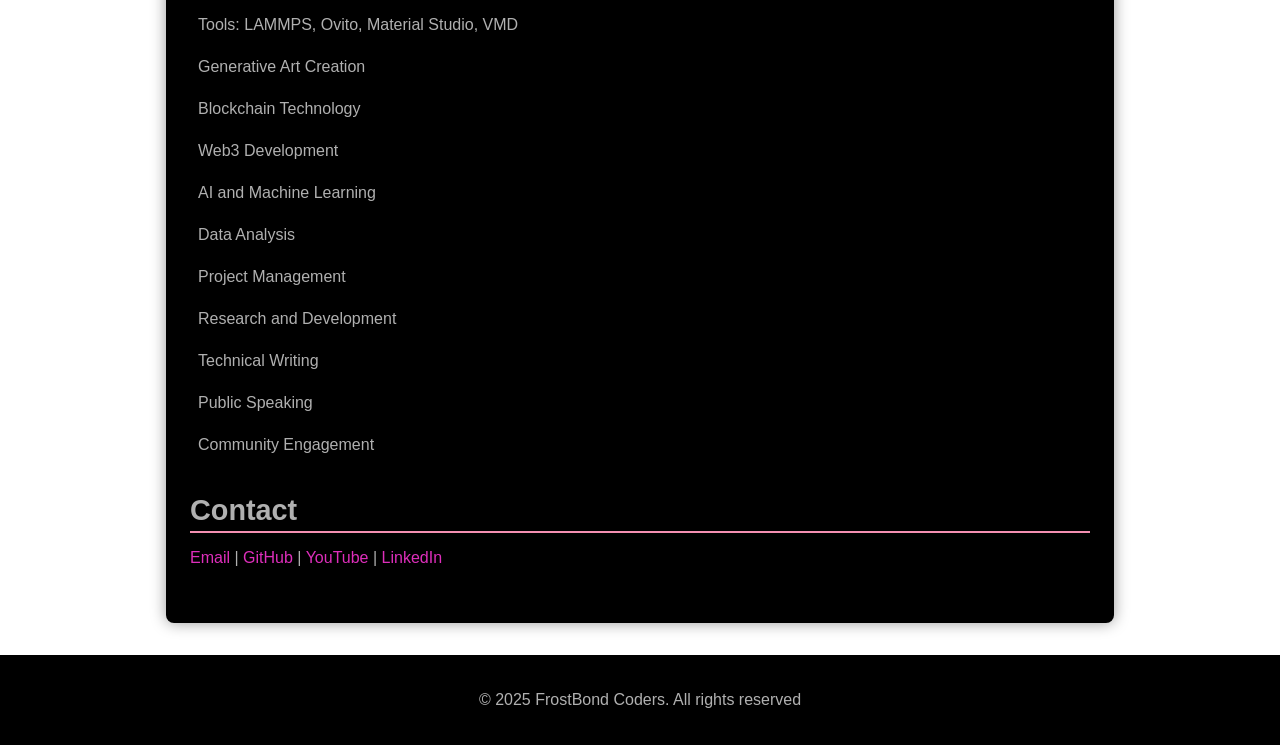
==== commit 32490935: "Update index.html" ====
--- a/index.html
+++ b/index.html
@@ -34,7 +34,7 @@
                 <li><a href="https://objkt.com/users/tz1RXsijmPeeF1kPyrhd8Hkm2RskJAeU3si5" target="_blank">Objkt Gallery</a> - A collection of unique generative art pieces created with JavaScript, p5.js and AI on the Objkt platform.</li>
                 <li><a href="https://github.com/reyrove/Objkt-Projects" target="_blank">Objkt Codes</a> - A collection of unique generative art codes created with JavaScript, p5.js and AI on the Objkt platform.</li>
                 <li><a href="https://github.com/reyrove/Sparrow-Hawk" target="_blank">Sparrow Hawk AI Projects</a> - Explore AI-generated artworks and articles created by my AI.</li>
-                <li><a href="https://cdn.botpress.cloud/webchat/v2.2/shareable.html?configUrl=https://files.bpcontent.cloud/2025/01/06/17/20250106173117-8TRE5XWM.json" target="_blank">Chat with Sparrow Hawk AI.</li>
+                <li><a href="https://cdn.botpress.cloud/webchat/v2.2/shareable.html?configUrl=https://files.bpcontent.cloud/2025/01/06/17/20250106173117-8TRE5XWM.json" target="_blank">Chat with Sparrow Hawk AI</a> - your charismatic and creative digital goddess.</li>
                 <li><a href="https://github.com/reyrove/Hawk-AI-Club" target="_blank">Hawk-AI-Club</a> - A collection of AI-driven projects and collaborative innovation.</li>
                 <li><a href="https://medium.com/@reyhanehdaneshdoost" target="_blank">Medium Articles</a> - Articles where I share insights on web development, programming, technology, and generative art.</li>
                 <li><a href="https://www.youtube.com/@freyjafa" target="_blank">YouTube Tutorials</a> - A collection of tutorials on programming, tech, and generative art for learners and enthusiasts.</li>
